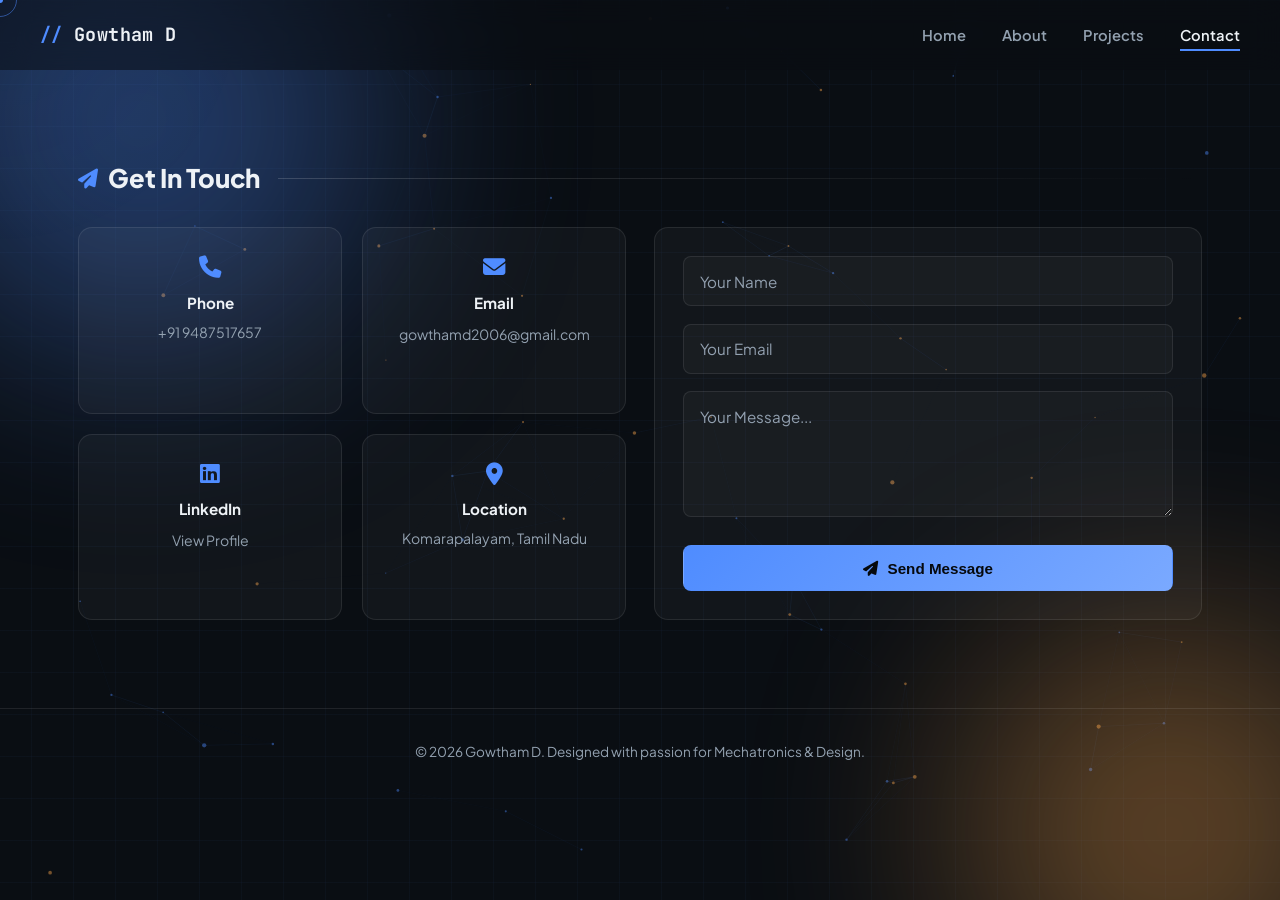
==== contact.html @ 961dfef9 "Add files via upload" ====
<!DOCTYPE html>
<html lang="en">
<head>
  <meta charset="UTF-8">
  <meta name="viewport" content="width=device-width, initial-scale=1.0">
  <title>Contact | Gowtham D</title>
  <link href="https://fonts.googleapis.com/css2?family=Plus+Jakarta+Sans:wght@300;400;600;700;800&display=swap" rel="stylesheet">
  <link rel="stylesheet" href="https://cdnjs.cloudflare.com/ajax/libs/font-awesome/6.4.0/css/all.min.css">
  <link href="https://unpkg.com/aos@2.3.1/dist/aos.css" rel="stylesheet">
  <link rel="stylesheet" href="css/style.css">
  <link rel="stylesheet" href="css/responsive.css">
</head>
<body>

  <div class="scroll-progress-bar"></div>
  <div class="cursor-dot"></div>
  <div class="cursor-outline"></div>
  <div id="mouse-spotlight"></div>

  <div class="glow-bg glow-1"></div>
  <div class="glow-bg glow-2"></div>

  <nav>
    <a href="index.html" class="logo">Gowtham D</a>
    <ul class="nav-links">
      <li><a href="index.html">Home</a></li>
      <li><a href="about.html">About</a></li>
      <li><a href="projects.html">Projects</a></li>
      <li><a href="contact.html">Contact</a></li>
    </ul>
  </nav>

  <main>
    <section>
      <div class="container">
        <h2 class="section-title" data-aos="fade-down" style="justify-content: center;"><i class="fa-solid fa-paper-plane"></i> Get In Touch</h2>

        <div class="grid-2">

          <!-- Contact Cards -->
          <div class="contact-grid" data-aos="fade-right">
            <div class="card contact-card">
              <i class="fa-solid fa-phone"></i>
              <h4>Phone</h4>
              <p>+91 9487517657</p>
            </div>

            <div class="card contact-card">
              <i class="fa-solid fa-envelope"></i>
              <h4>Email</h4>
              <a href="mailto:gowthamd2006@gmail.com">gowthamd2006@gmail.com</a>
            </div>

            <div class="card contact-card">
              <i class="fa-brands fa-linkedin"></i>
              <h4>LinkedIn</h4>
              <a href="https://www.linkedin.com/in/gowtham-dhanasekaran" target="_blank">
                View Profile
              </a>
            </div>
            <div class="card contact-card">
              <i class="fa-solid fa-location-dot"></i>
              <h4>Location</h4>
              <p>Komarapalayam, Tamil Nadu</p>
            </div>
          </div>

          <!-- Professional Interactive Form -->
          <div class="card" data-aos="fade-left">
            <form class="contact-form" action="https://formspree.io/f/your_form_id" method="POST">
              <div class="form-group">
                <input type="text" name="name" placeholder="Your Name" required>
              </div>
              <div class="form-group">
                <input type="email" name="email" placeholder="Your Email" required>
              </div>
              <div class="form-group">
                <textarea name="message" rows="5" placeholder="Your Message..." required></textarea>
              </div>
              <button type="submit" class="btn btn-primary"><i class="fa-solid fa-paper-plane"></i> Send Message</button>
            </form>
          </div>

        </div>
      </div>
    </section>
  </main>

  <button id="backToTop" aria-label="Back to Top"><i class="fa-solid fa-arrow-up"></i></button>

  <footer>
    <p>© 2026 Gowtham D. Designed with passion for Mechatronics & Design.</p>
  </footer>

  <script src="https://cdnjs.cloudflare.com/ajax/libs/gsap/3.12.2/gsap.min.js"></script>
  <script src="https://unpkg.com/aos@2.3.1/dist/aos.js"></script>
  <script src="js/particles.js"></script>
  <script src="js/script.js"></script>
</body>
</html>
---- css/style.css ----
@import url('https://fonts.googleapis.com/css2?family=JetBrains+Mono:wght@400;500;600;700&display=swap');

/* ============================================================
   TOKENS
   ============================================================ */
:root {
  --bg: #0a0e13;
  --bg-elev: #10161f;
  --bg-elev-2: #151d29;
  --primary: #4f8cff;
  --primary-dim: #2f5cb0;
  --secondary: #ffa94d;
  --text: #eef2f6;
  --text-sub: #93a1b0;
  --border: rgba(255, 255, 255, 0.09);
  --border-strong: rgba(255, 255, 255, 0.16);
  --card: rgba(255, 255, 255, 0.035);
  --card-hover: rgba(255, 255, 255, 0.06);
  --font-display: 'Plus Jakarta Sans', sans-serif;
  --font-mono: 'JetBrains Mono', monospace;
  --radius: 14px;
  --radius-sm: 8px;
  --shadow-glow: 0 0 40px rgba(79, 140, 255, 0.15);
}

/* ============================================================
   RESET & BASE
   ============================================================ */
* { margin: 0; padding: 0; box-sizing: border-box; }

html {
  scroll-behavior: smooth;
  scroll-padding-top: 90px;
}

body {
  background: var(--bg);
  color: var(--text);
  font-family: var(--font-display);
  line-height: 1.6;
  overflow-x: hidden;
  position: relative;
  background-image:
    linear-gradient(rgba(79, 140, 255, 0.035) 1px, transparent 1px),
    linear-gradient(90deg, rgba(79, 140, 255, 0.035) 1px, transparent 1px);
  background-size: 42px 42px;
  background-position: center top;
}

a { color: inherit; text-decoration: none; }
ul { list-style: none; }
img { max-width: 100%; display: block; }

.container {
  max-width: 1180px;
  margin: 0 auto;
  padding: 0 1.75rem;
}

section {
  padding: 5.5rem 0;
  position: relative;
}

/* ============================================================
   AMBIENT / DECORATIVE LAYERS
   ============================================================ */
.scroll-progress-bar {
  position: fixed;
  top: 0;
  left: 0;
  height: 3px;
  width: 0%;
  background: linear-gradient(90deg, var(--primary), var(--secondary));
  z-index: 9999;
  transition: width 0.1s linear;
  box-shadow: 0 0 12px rgba(79, 140, 255, 0.6);
}

.cursor-dot,
.cursor-outline {
  position: fixed;
  top: 0;
  left: 0;
  border-radius: 50%;
  pointer-events: none;
  z-index: 9998;
  transform: translate(-50%, -50%);
  will-change: transform;
}

.cursor-dot {
  width: 6px;
  height: 6px;
  background: var(--primary);
}

.cursor-outline {
  width: 34px;
  height: 34px;
  border: 1px solid rgba(79, 140, 255, 0.5);
  transition: transform 0.15s ease, width 0.2s ease, height 0.2s ease, border-color 0.2s ease;
}

.cursor-outline.is-active {
  border-color: var(--secondary);
  width: 48px;
  height: 48px;
}

#mouse-spotlight {
  position: fixed;
  top: 0;
  left: 0;
  width: 500px;
  height: 500px;
  border-radius: 50%;
  pointer-events: none;
  z-index: 1;
  background: radial-gradient(circle, rgba(79, 140, 255, 0.06) 0%, transparent 70%);
  transform: translate(-50%, -50%);
  will-change: transform;
}

#particles-canvas {
  position: fixed;
  inset: 0;
  z-index: 0;
  pointer-events: none;
  opacity: 0.55;
}

.glow-bg {
  position: fixed;
  border-radius: 50%;
  filter: blur(110px);
  z-index: 0;
  pointer-events: none;
  opacity: 0.35;
}

.glow-1 {
  width: 480px;
  height: 480px;
  top: -120px;
  left: -100px;
  background: var(--primary);
  animation: drift-1 22s ease-in-out infinite;
}

.glow-2 {
  width: 420px;
  height: 420px;
  bottom: -140px;
  right: -100px;
  background: var(--secondary);
  animation: drift-2 26s ease-in-out infinite;
}

@keyframes drift-1 {
  0%, 100% { transform: translate(0, 0); }
  50% { transform: translate(60px, 80px); }
}

@keyframes drift-2 {
  0%, 100% { transform: translate(0, 0); }
  50% { transform: translate(-70px, -50px); }
}

main, nav, footer { position: relative; z-index: 2; }

/* ============================================================
   FLOATING SOCIAL RAIL
   ============================================================ */
.social-float {
  position: fixed;
  left: 1.75rem;
  bottom: 0;
  z-index: 50;
  display: flex;
  flex-direction: column;
  align-items: center;
  gap: 1.1rem;
}

.social-float::after {
  content: '';
  width: 1px;
  height: 90px;
  background: linear-gradient(var(--border-strong), transparent);
}

.social-float a {
  width: 38px;
  height: 38px;
  display: flex;
  align-items: center;
  justify-content: center;
  border-radius: 50%;
  background: var(--card);
  border: 1px solid var(--border);
  color: var(--text-sub);
  font-size: 0.95rem;
  transition: transform 0.25s ease, color 0.25s ease, border-color 0.25s ease, background 0.25s ease;
}

.social-float a:hover {
  color: var(--primary);
  border-color: var(--primary);
  background: rgba(79, 140, 255, 0.1);
  transform: translateY(-3px);
}

.social-float img { filter: grayscale(1) brightness(1.8); opacity: 0.75; }
.social-float a:hover img { filter: none; opacity: 1; }

/* ============================================================
   NAV
   ============================================================ */
nav {
  position: sticky;
  top: 0;
  z-index: 100;
  display: flex;
  align-items: center;
  justify-content: space-between;
  padding: 1.25rem 2.5rem;
  backdrop-filter: blur(14px);
  background: rgba(10, 14, 19, 0.55);
  border-bottom: 1px solid transparent;
  transition: border-color 0.3s ease, background 0.3s ease, padding 0.3s ease;
}

nav.scrolled {
  border-bottom-color: var(--border);
  background: rgba(10, 14, 19, 0.85);
  padding: 0.9rem 2.5rem;
}

.logo {
  font-family: var(--font-mono);
  font-weight: 700;
  font-size: 1.15rem;
  letter-spacing: 0.02em;
}

.logo::before {
  content: '// ';
  color: var(--primary);
}

.nav-links {
  display: flex;
  gap: 2.25rem;
}

.nav-links a {
  font-size: 0.92rem;
  font-weight: 600;
  color: var(--text-sub);
  position: relative;
  padding: 0.3rem 0;
  transition: color 0.25s ease;
}

.nav-links a::after {
  content: '';
  position: absolute;
  left: 0;
  bottom: -2px;
  width: 0;
  height: 2px;
  background: var(--primary);
  transition: width 0.25s ease;
}

.nav-links a:hover,
.nav-links a.active {
  color: var(--text);
}

.nav-links a:hover::after,
.nav-links a.active::after {
  width: 100%;
}

/* ============================================================
   SECTION TITLES
   ============================================================ */
.section-title {
  display: flex;
  align-items: center;
  gap: 0.65rem;
  font-size: 1.6rem;
  font-weight: 800;
  margin-bottom: 1.75rem;
  letter-spacing: -0.01em;
}

.section-title i {
  color: var(--primary);
  font-size: 1.25rem;
}

.section-title::after {
  content: '';
  flex: 1;
  height: 1px;
  background: linear-gradient(90deg, var(--border-strong), transparent);
  margin-left: 0.5rem;
}

/* ============================================================
   CARDS / GRIDS
   ============================================================ */
.card {
  background: var(--card);
  border: 1px solid var(--border);
  border-radius: var(--radius);
  padding: 1.75rem;
  transition: transform 0.3s ease, border-color 0.3s ease, background 0.3s ease, box-shadow 0.3s ease;
}

.card:hover {
  border-color: var(--border-strong);
  background: var(--card-hover);
  transform: translateY(-4px);
  box-shadow: var(--shadow-glow);
}

.grid-2 {
  display: grid;
  grid-template-columns: 1fr 1fr;
  gap: 1.75rem;
}

.grid-3 {
  display: grid;
  grid-template-columns: repeat(3, 1fr);
  gap: 1.75rem;
}

/* ============================================================
   HERO
   ============================================================ */
.hero { padding-top: 4rem; }

.hero-grid {
  display: grid;
  grid-template-columns: 1.15fr 0.85fr;
  align-items: center;
  gap: 3rem;
  min-height: 70vh;
}

.hero-text h2 {
  font-family: var(--font-mono);
  font-size: 0.95rem;
  font-weight: 500;
  color: var(--primary);
  letter-spacing: 0.04em;
  margin-bottom: 0.85rem;
}

.hero-text h1 {
  font-size: clamp(2.6rem, 5vw, 3.75rem);
  font-weight: 800;
  letter-spacing: -0.02em;
  line-height: 1.1;
  margin-bottom: 1rem;
}

.hero-text p {
  font-size: 1.2rem;
  color: var(--text-sub);
  margin-bottom: 1.75rem;
  min-height: 1.6em;
}

.typed-text {
  color: var(--secondary);
  font-weight: 600;
}

.typed-text::after {
  content: '';
  display: inline-block;
  width: 2px;
  height: 1em;
  background: var(--secondary);
  margin-left: 3px;
  vertical-align: -0.1em;
  animation: blink 0.9s step-end infinite;
}

@keyframes blink {
  50% { opacity: 0; }
}

.hero-badges {
  display: flex;
  flex-wrap: wrap;
  gap: 0.7rem;
  margin-bottom: 2.25rem;
}

.badge-link { display: inline-flex; }

.badge {
  display: inline-flex;
  align-items: center;
  gap: 0.5rem;
  padding: 0.5rem 1rem;
  border-radius: 999px;
  background: var(--card);
  border: 1px solid var(--border);
  font-size: 0.82rem;
  font-weight: 600;
  color: var(--text-sub);
  transition: border-color 0.25s ease, color 0.25s ease, transform 0.25s ease;
}

.badge-link:hover .badge {
  border-color: var(--primary);
  color: var(--text);
  transform: translateY(-2px);
}

.badge i { color: var(--primary); font-size: 0.85rem; }

.cta-buttons {
  display: flex;
  gap: 1rem;
  flex-wrap: wrap;
}

.btn {
  display: inline-flex;
  align-items: center;
  gap: 0.6rem;
  padding: 0.85rem 1.6rem;
  border-radius: var(--radius-sm);
  font-weight: 700;
  font-size: 0.95rem;
  border: 1px solid transparent;
  cursor: pointer;
  transition: transform 0.25s ease, box-shadow 0.25s ease, background 0.25s ease, border-color 0.25s ease;
}

.btn-primary {
  background: linear-gradient(135deg, var(--primary), #7aa9ff);
  color: #06090d;
}

.btn-primary:hover {
  transform: translateY(-3px);
  box-shadow: 0 10px 30px rgba(79, 140, 255, 0.35);
}

.btn-secondary {
  background: transparent;
  border-color: var(--border-strong);
  color: var(--text);
}

.btn-secondary:hover {
  border-color: var(--secondary);
  color: var(--secondary);
  transform: translateY(-3px);
}

.hero-img-container {
  display: flex;
  justify-content: center;
}

.profile-card {
  position: relative;
  width: min(340px, 100%);
  aspect-ratio: 1 / 1.05;
  border-radius: 22px;
  overflow: hidden;
  border: 1px solid var(--border-strong);
  background: var(--bg-elev);
  box-shadow: var(--shadow-glow);
}

.profile-card::before {
  content: '';
  position: absolute;
  inset: 0;
  border-radius: inherit;
  padding: 1px;
  background: linear-gradient(135deg, var(--primary), transparent 40%, var(--secondary));
  -webkit-mask: linear-gradient(#000 0 0) content-box, linear-gradient(#000 0 0);
  -webkit-mask-composite: xor;
  mask-composite: exclude;
  z-index: 2;
  pointer-events: none;
  animation: spin-border 6s linear infinite;
}

@keyframes spin-border {
  0% { filter: hue-rotate(0deg); }
  100% { filter: hue-rotate(30deg); }
}

.profile-card img {
  width: 100%;
  height: 100%;
  object-fit: cover;
}

/* ============================================================
   STATS / COUNTERS
   ============================================================ */
#stats-section { padding-top: 1rem; padding-bottom: 1rem; }

.counter-box {
  text-align: center;
  padding: 2.25rem 1.5rem;
}

.counter-number {
  font-family: var(--font-mono);
  font-size: 2.75rem;
  font-weight: 700;
  color: var(--primary);
  margin-bottom: 0.4rem;
  letter-spacing: -0.01em;
}

/* ============================================================
   SKILL BARS (gauge style)
   ============================================================ */
.skill-bar-container { margin-bottom: 1.4rem; }
.skill-bar-container:last-child { margin-bottom: 0; }

.skill-info {
  display: flex;
  justify-content: space-between;
  font-size: 0.88rem;
  margin-bottom: 0.5rem;
  color: var(--text-sub);
}

.skill-info span:first-child { color: var(--text); font-weight: 600; }
.skill-info span:last-child { font-family: var(--font-mono); color: var(--primary); }

.skill-bar-bg {
  width: 100%;
  height: 8px;
  border-radius: 999px;
  background: rgba(255, 255, 255, 0.06);
  overflow: hidden;
  position: relative;
}

.skill-bar-fill {
  height: 100%;
  width: 0%;
  border-radius: 999px;
  background: linear-gradient(90deg, var(--primary), var(--secondary));
  transition: width 1.4s cubic-bezier(0.16, 1, 0.3, 1);
  position: relative;
}

.skill-bar-fill.filled { width: var(--fill-target, 0%); }

/* ============================================================
   TIMELINE
   ============================================================ */
.timeline-item {
  position: relative;
  padding: 0 0 1.5rem 1.4rem;
  border-left: 2px solid var(--border);
}

.timeline-item:last-child { padding-bottom: 0; }

.timeline-item::before {
  content: '';
  position: absolute;
  left: -6px;
  top: 4px;
  width: 10px;
  height: 10px;
  border-radius: 50%;
  background: var(--primary);
  box-shadow: 0 0 0 4px rgba(79, 140, 255, 0.15);
}

.timeline-date {
  font-family: var(--font-mono);
  font-size: 0.78rem;
  color: var(--secondary);
  font-weight: 500;
}

.timeline-title {
  font-size: 1.02rem;
  font-weight: 700;
  margin: 0.3rem 0 0.15rem;
}

.timeline-sub {
  font-size: 0.88rem;
  color: var(--text-sub);
}

/* ============================================================
   PROJECTS
   ============================================================ */
.project-card {
  display: flex;
  flex-direction: column;
  justify-content: space-between;
  height: 100%;
}

.project-card h3 {
  font-size: 1.12rem;
  margin-bottom: 0.5rem;
  font-weight: 700;
}

.project-tag {
  font-family: var(--font-mono);
  font-size: 0.75rem;
  color: var(--primary);
  margin-bottom: 0.85rem;
  text-transform: uppercase;
  letter-spacing: 0.03em;
}

.project-card .badge {
  font-size: 0.78rem;
  color: var(--secondary);
  border-color: rgba(255, 169, 77, 0.35);
}

/* ============================================================
   CONTACT
   ============================================================ */
.contact-grid {
  display: grid;
  grid-template-columns: 1fr 1fr;
  gap: 1.25rem;
}

.contact-card {
  text-align: center;
  padding: 1.75rem 1.25rem;
}

.contact-card i {
  font-size: 1.4rem;
  color: var(--primary);
  margin-bottom: 0.75rem;
  display: inline-block;
}

.contact-card h4 {
  font-size: 0.95rem;
  margin-bottom: 0.35rem;
  font-weight: 700;
}

.contact-card p,
.contact-card a {
  font-size: 0.88rem;
  color: var(--text-sub);
  word-break: break-word;
}

.contact-card a:hover { color: var(--primary); }

.contact-form {
  display: flex;
  flex-direction: column;
  gap: 1.1rem;
}

.form-group input,
.form-group textarea {
  width: 100%;
  padding: 0.9rem 1rem;
  border-radius: var(--radius-sm);
  border: 1px solid var(--border);
  background: rgba(255, 255, 255, 0.03);
  color: var(--text);
  font-family: var(--font-display);
  font-size: 0.95rem;
  resize: vertical;
  transition: border-color 0.25s ease, background 0.25s ease;
}

.form-group input::placeholder,
.form-group textarea::placeholder { color: var(--text-sub); }

.form-group input:focus,
.form-group textarea:focus {
  outline: none;
  border-color: var(--primary);
  background: rgba(79, 140, 255, 0.05);
}

.contact-form .btn { justify-content: center; margin-top: 0.25rem; }

/* ============================================================
   BACK TO TOP
   ============================================================ */
#backToTop {
  position: fixed;
  right: 1.75rem;
  bottom: 1.75rem;
  width: 46px;
  height: 46px;
  border-radius: 50%;
  border: 1px solid var(--border-strong);
  background: var(--bg-elev);
  color: var(--text);
  cursor: pointer;
  z-index: 60;
  display: flex;
  align-items: center;
  justify-content: center;
  opacity: 0;
  visibility: hidden;
  transform: translateY(12px);
  transition: opacity 0.3s ease, transform 0.3s ease, border-color 0.3s ease, visibility 0.3s;
}

#backToTop.visible {
  opacity: 1;
  visibility: visible;
  transform: translateY(0);
}

#backToTop:hover {
  border-color: var(--primary);
  color: var(--primary);
}

/* ============================================================
   FOOTER
   ============================================================ */
footer {
  text-align: center;
  padding: 2rem 1rem;
  border-top: 1px solid var(--border);
  color: var(--text-sub);
  font-size: 0.85rem;
}

/* ============================================================
   FOCUS STATES
   ============================================================ */
a:focus-visible,
button:focus-visible,
input:focus-visible,
textarea:focus-visible {
  outline: 2px solid var(--primary);
  outline-offset: 2px;
}

/* ============================================================
   REDUCED MOTION
   ============================================================ */
@media (prefers-reduced-motion: reduce) {
  html { scroll-behavior: auto; }
  *, *::before, *::after {
    animation-duration: 0.01ms !important;
    animation-iteration-count: 1 !important;
    transition-duration: 0.01ms !important;
  }
}
---- css/responsive.css ----
/* ============================================================
   TABLET  (<= 1024px)
   ============================================================ */
@media (max-width: 1024px) {
  .hero-grid {
    grid-template-columns: 1fr;
    text-align: center;
    min-height: auto;
    gap: 2.5rem;
    padding-top: 1rem;
  }

  .hero-badges,
  .cta-buttons { justify-content: center; }

  .hero-img-container { order: -1; }

  .profile-card { width: min(260px, 70%); }

  .grid-3 { grid-template-columns: repeat(2, 1fr); }

  .social-float { display: none; }
}

/* ============================================================
   MOBILE  (<= 768px)
   ============================================================ */
@media (max-width: 768px) {
  nav {
    padding: 1rem 1.25rem;
    flex-direction: column;
    gap: 0.85rem;
  }

  nav.scrolled { padding: 0.75rem 1.25rem; }

  .nav-links {
    gap: 1.25rem;
    flex-wrap: wrap;
    justify-content: center;
  }

  .container { padding: 0 1.25rem; }

  section { padding: 3.5rem 0; }

  .hero-text h1 { font-size: 2.25rem; }
  .hero-text p { font-size: 1.05rem; }

  .grid-2,
  .grid-3 { grid-template-columns: 1fr; }

  .contact-grid { grid-template-columns: 1fr; }

  .section-title { font-size: 1.3rem; }

  .cursor-dot,
  .cursor-outline,
  #mouse-spotlight { display: none; }

  #backToTop {
    right: 1.1rem;
    bottom: 1.1rem;
    width: 42px;
    height: 42px;
  }

  .glow-1, .glow-2 { filter: blur(70px); opacity: 0.25; }
}

/* ============================================================
   SMALL MOBILE  (<= 420px)
   ============================================================ */
@media (max-width: 420px) {
  .hero-text h1 { font-size: 1.9rem; }
  .badge { font-size: 0.75rem; padding: 0.42rem 0.85rem; }
  .btn { padding: 0.75rem 1.25rem; font-size: 0.88rem; }
  .counter-number { font-size: 2.2rem; }
}

/* ============================================================
   COARSE POINTER (touch devices) — disable custom cursor
   ============================================================ */
@media (hover: none) and (pointer: coarse) {
  .cursor-dot,
  .cursor-outline,
  #mouse-spotlight { display: none; }
}
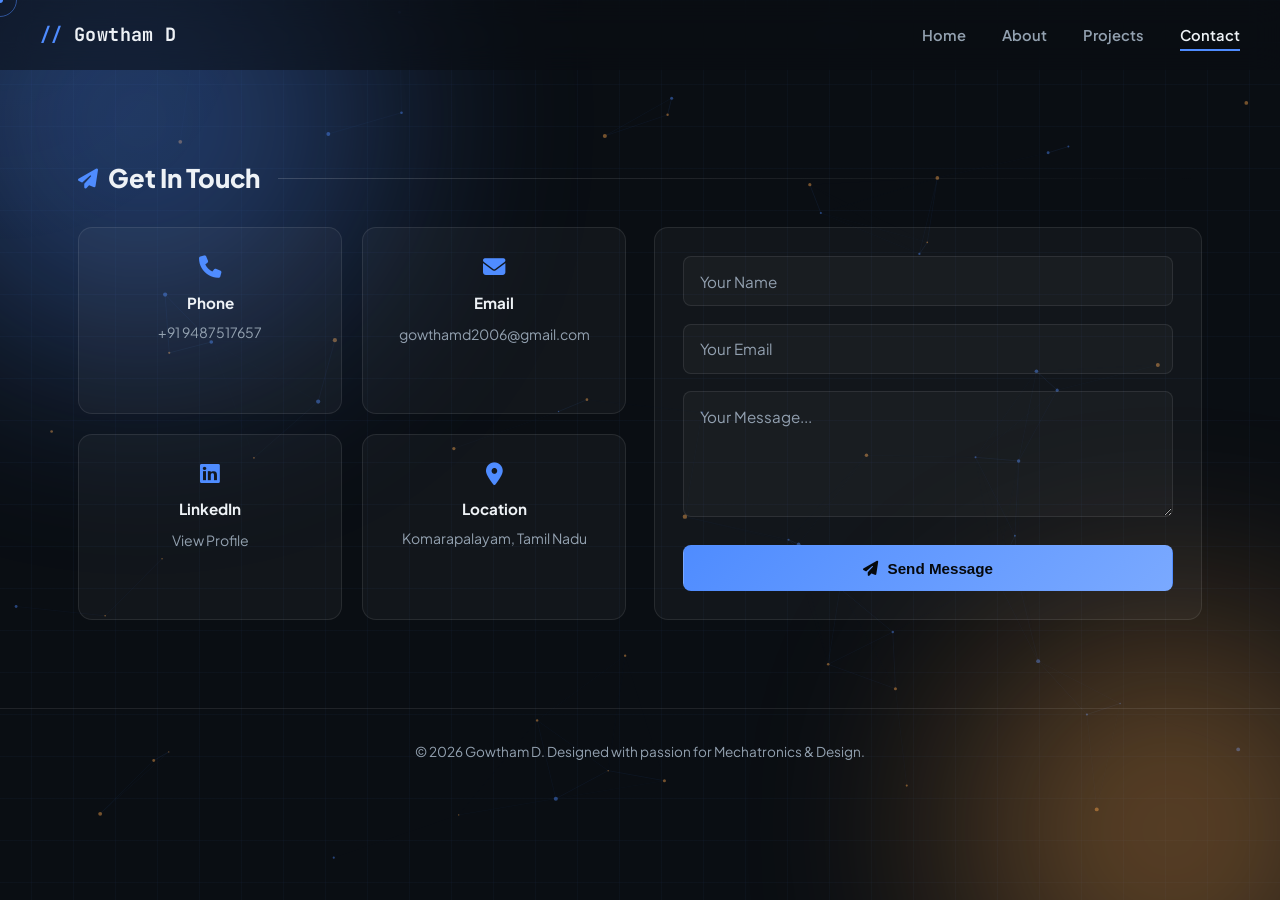
==== commit 7d839551: "Update form action URL in contact.html" ====
--- a/contact.html
+++ b/contact.html
@@ -67,7 +67,7 @@
 
           <!-- Professional Interactive Form -->
           <div class="card" data-aos="fade-left">
-            <form class="contact-form" action="https://formspree.io/f/your_form_id" method="POST">
+            <form class="contact-form" action="https://formspree.io/f/myewprjl" method="POST">
               <div class="form-group">
                 <input type="text" name="name" placeholder="Your Name" required>
               </div>
